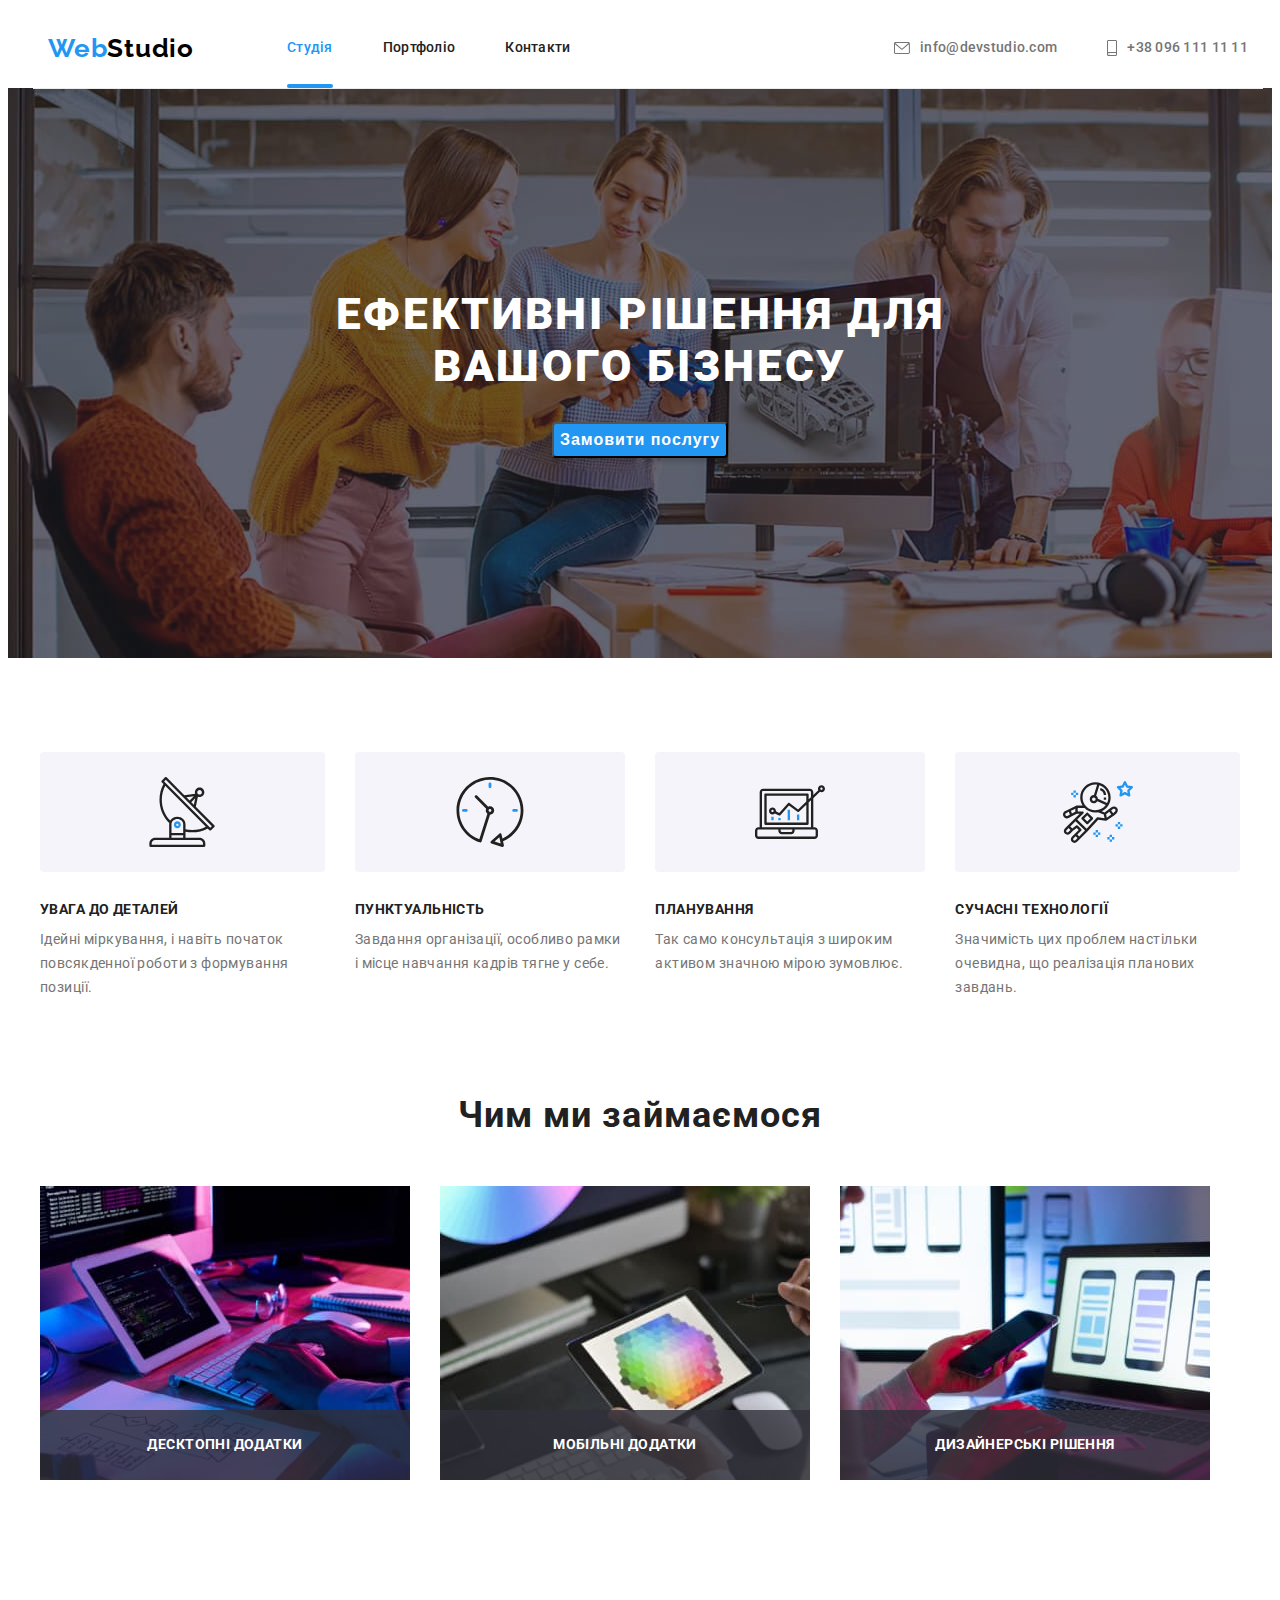
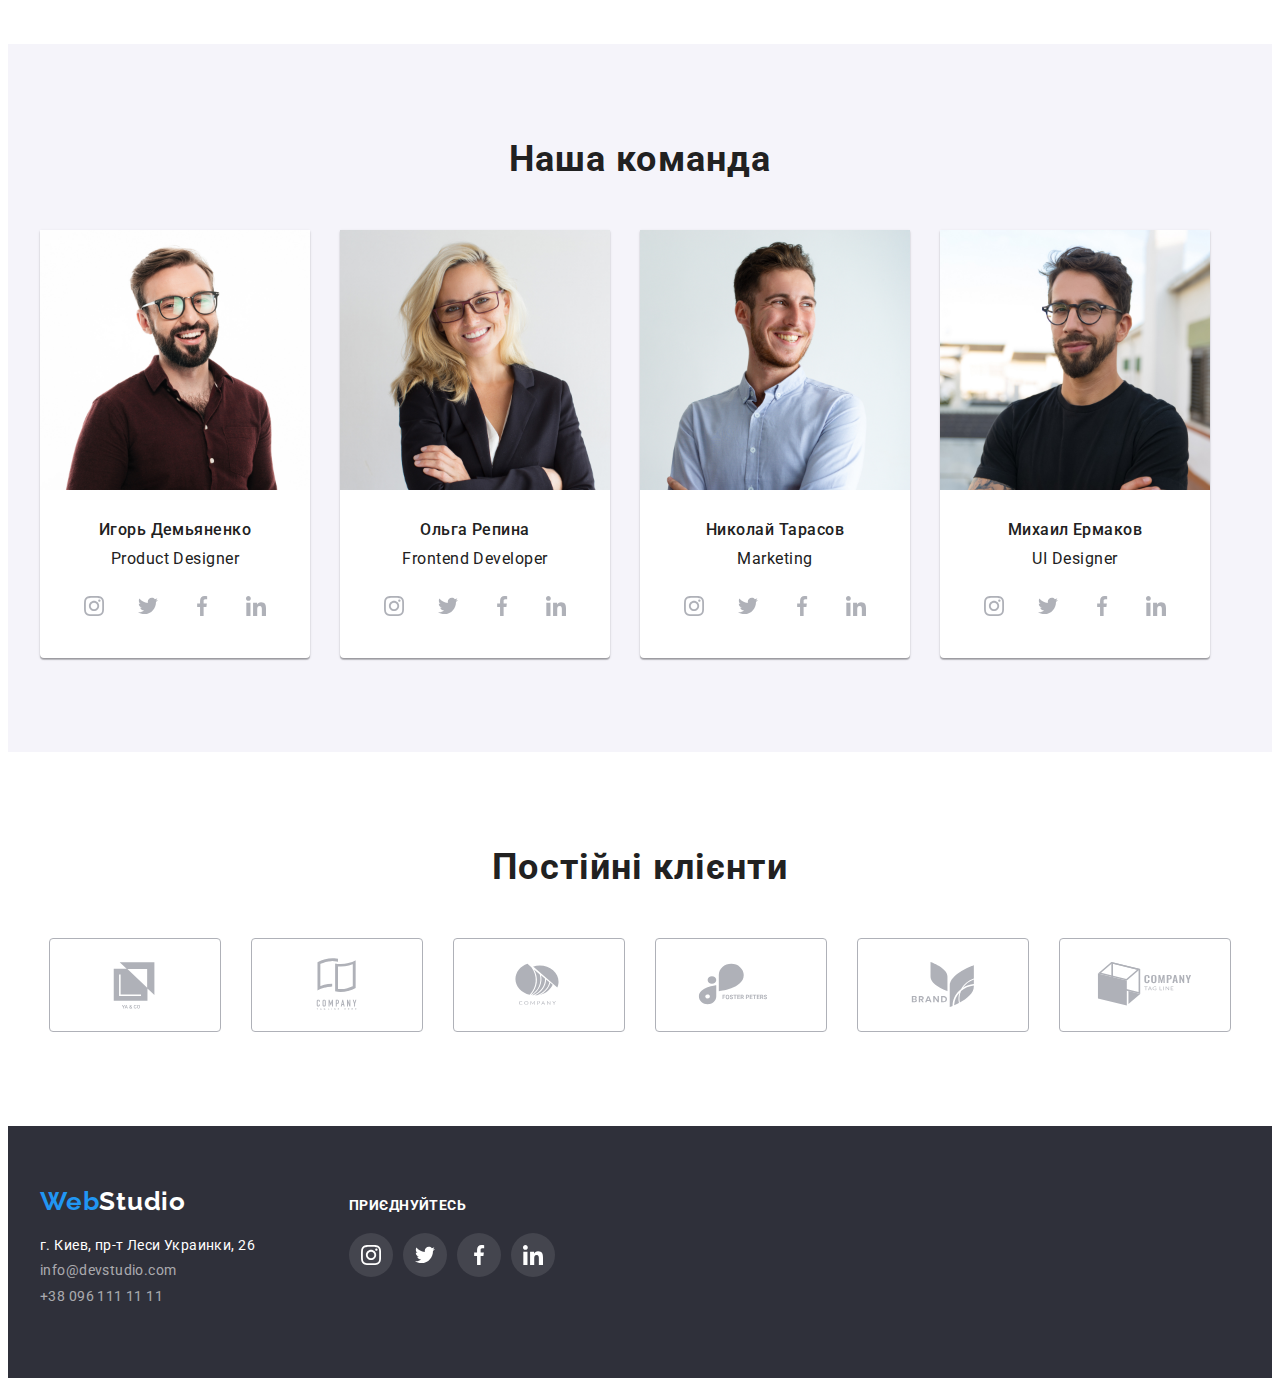
==== index.html @ 88c3181b "start" ====
<!DOCTYPE html>
<html lang="ru">
  <head>
    <meta charset="UTF-8" />
    <meta http-equiv="X-UA-Compatible" content="IE=edge" />
    <meta name="viewport" content="width=device-width, initial-scale=1.0" />
    <title>Studio</title>
    <link rel="preconnect" href="https://fonts.googleapis.com" />
    <link rel="preconnect" href="https://fonts.gstatic.com" crossorigin />
    <link
      href="https://fonts.googleapis.com/css2?family=Raleway:wght@700&family=Roboto:wght@400;500;700;900&display=swap"
      rel="stylesheet"
    />
    <link
      rel="stylesheet"
      href="https://cdnjs.cloudflare.com/ajax/libs/modern-normalize/1.1.0/modern-normalize.min.css"
      integrity="sha512-wpPYUAdjBVSE4KJnH1VR1HeZfpl1ub8YT/NKx4PuQ5NmX2tKuGu6U/JRp5y+Y8XG2tV+wKQpNHVUX03MfMFn9Q=="
      crossorigin="anonymous"
      referrerpolicy="no-referrer"
    />
    <link rel="stylesheet" href="./css/styles.css" />
  </head>
  <body>
    <header class="header">
      <div class="container header-container">
        <nav class="header-nav">
          <a lang="en" href="" class="link logo-base logo-mar">
            <span class="logo-web">Web</span><span class="logo-Stu-header">Studio</span>
          </a>
          <ul class="header-list list">
            <li><a href="./index.html" class="header-item link choice">Студія</a></li>
            <li><a href="./portfolio.html" class="header-item link">Портфоліо</a></li>
            <li><a href="" class="header-item link">Контакти</a></li>
          </ul>
        </nav>
        <ul class="header-list list">
          <li class="header-list-item">
            <a lang="en" href="mailto:info@devstudio.com" class="header-mail link">
              <svg class="header-link-icon" width="16" height="12">
                <use href="./images/icon.svg#icon-envelope"></use></svg
              >info@devstudio.com
            </a>
          </li>
          <li class="header-list-item">
            <a lang="en" href="telto:+380961111111" class="header-tel link">
              <svg class="header-link-icon" width="10px" height="16px">
                <use href="./images/icon.svg#icon-smartphone"></use></svg
              >+38 096 111 11 11
            </a>
          </li>
        </ul>
      </div>
    </header>

    <main class="main">
      <section class="hero">
        <div class="container">
          <h1 class="hero-title">Ефективні рішення для вашого бізнесу</h1>
          <button type="button" class="hero-btn" data-modal-open>Замовити послугу</button>
        </div>
      </section>

      <section class="skill">
        <div class="container">
          <ul class="skill-list list">
            <li class="skill-item">
              <div class="skill-item-box">
                <svg class="skill-item-icon">
                  <use href="./images/icon.svg#icon-antenna"></use>
                </svg>
              </div>
              <h3 class="skill-title">Увага до деталей</h3>
              <p class="skill-after-title">
                Ідейні міркування, і навіть початок повсякденної роботи з формування позиції.
              </p>
            </li>
            <li class="skill-item">
              <div class="skill-item-box">
                <svg class="skill-item-icon">
                  <use href="./images/icon.svg#icon-clock"></use>
                </svg>
              </div>
              <h3 class="skill-title">Пунктуальність</h3>
              <p class="skill-after-title">
                Завдання організації, особливо рамки і місце навчання кадрів тягне у себе.
              </p>
            </li>
            <li class="skill-item">
              <div class="skill-item-box">
                <svg class="skill-item-icon">
                  <use href="./images/icon.svg#icon-diagram"></use>
                </svg>
              </div>
              <h3 class="skill-title">Планування</h3>
              <p class="skill-after-title">
                Так само консультація з широким активом значною мірою зумовлює.
              </p>
            </li>
            <li class="skill-item">
              <div class="skill-item-box">
                <svg class="skill-item-icon">
                  <use href="./images/icon.svg#icon-astronaut"></use>
                </svg>
              </div>
              <h3 class="skill-title">Сучасні технології</h3>
              <p class="skill-after-title">
                Значимість цих проблем настільки очевидна, що реалізація планових завдань.
              </p>
            </li>
          </ul>
        </div>
      </section>

      <section class="referral section">
        <div class="container">
          <h2 class="referral-title">Чим ми займаємося</h2>
          <ul class="referral-list list">
            <li>
              <img src="./images/example2.jpg" alt="примеры картинок" width="370" height="294" />
              <div class="referral-block">
                <p class="referral-text">Десктопні додатки</p>
              </div>
            </li>
            <li>
              <img src="./images/example3.jpg" alt="примеры картинок" width="370" height="294" />
              <div class="referral-block">
                <p class="referral-text">Мобільні додатки</p>
              </div>
            </li>
            <li>
              <img src="./images/example1.jpg" alt="примеры картинок" width="370" height="294" />
              <div class="referral-block">
                <p class="referral-text">Дизайнерські рішення</p>
              </div>
            </li>
          </ul>
        </div>
      </section>

      <section class="team section">
        <div class="container">
          <h2 class="team-title">Наша команда</h2>
          <ul class="team-list list">
            <li class="team-item">
              <img src="./images/igor.jpg" alt="фото Игорь Демьяненко" width="270" height="260" />
              <div class="team-name">
                <h3 class="team-item-title">Игорь Демьяненко</h3>
                <p class="team-item-after-title">Product Designer</p>
                <ul class="team-name-list list">
                  <li class="team-name-item">
                    <a href="" class="team-name-link link">
                      <svg class="team-name-icon" width="20" height="20">
                        <use href="./images/icon.svg#icon-instagram"></use>
                      </svg>
                    </a>
                  </li>
                  <li class="team-name-item">
                    <a href="" class="team-name-link link">
                      <svg class="team-name-icon" width="20" height="20">
                        <use href="./images/icon.svg#icon-twitter"></use>
                      </svg>
                    </a>
                  </li>
                  <li class="team-name-item">
                    <a href="" class="team-name-link link">
                      <svg class="team-name-icon" width="20" height="20">
                        <use href="./images/icon.svg#icon-facebook"></use>
                      </svg>
                    </a>
                  </li>
                  <li class="team-name-item">
                    <a href="" class="team-name-link link">
                      <svg class="team-name-icon" width="20" height="20">
                        <use href="./images/icon.svg#icon-linkedin"></use>
                      </svg>
                    </a>
                  </li>
                </ul>
              </div>
            </li>

            <li class="team-item">
              <img src="./images/olga.jpg" alt="фото Ольга Репина" width="270" height="260" />
              <div class="team-name">
                <h3 class="team-item-title">Ольга Репина</h3>
                <p class="team-item-after-title">Frontend Developer</p>
                <ul class="team-name-list list">
                  <li class="team-name-item">
                    <a href="" class="team-name-link link">
                      <svg class="team-name-icon" width="20" height="20">
                        <use href="./images/icon.svg#icon-instagram"></use>
                      </svg>
                    </a>
                  </li>
                  <li class="team-name-item">
                    <a href="" class="team-name-link link">
                      <svg class="team-name-icon" width="20" height="20">
                        <use href="./images/icon.svg#icon-twitter"></use>
                      </svg>
                    </a>
                  </li>
                  <li class="team-name-item">
                    <a href="" class="team-name-link link">
                      <svg class="team-name-icon" width="20" height="20">
                        <use href="./images/icon.svg#icon-facebook"></use>
                      </svg>
                    </a>
                  </li>
                  <li class="team-name-item">
                    <a href="" class="team-name-link link">
                      <svg class="team-name-icon" width="20" height="20">
                        <use href="./images/icon.svg#icon-linkedin"></use>
                      </svg>
                    </a>
                  </li>
                </ul>
              </div>
            </li>

            <li class="team-item">
              <img src="./images/koly.jpg" alt="фото Николай Тарасов" width="270" height="260" />
              <div class="team-name">
                <h3 class="team-item-title">Николай Тарасов</h3>
                <p class="team-item-after-title">Marketing</p>
                <ul class="team-name-list list">
                  <li class="team-name-item">
                    <a href="" class="team-name-link link">
                      <svg class="team-name-icon" width="20" height="20">
                        <use href="./images/icon.svg#icon-instagram"></use>
                      </svg>
                    </a>
                  </li>
                  <li class="team-name-item">
                    <a href="" class="team-name-link link">
                      <svg class="team-name-icon" width="20" height="20">
                        <use href="./images/icon.svg#icon-twitter"></use>
                      </svg>
                    </a>
                  </li>
                  <li class="team-name-item">
                    <a href="" class="team-name-link link">
                      <svg class="team-name-icon" width="20" height="20">
                        <use href="./images/icon.svg#icon-facebook"></use>
                      </svg>
                    </a>
                  </li>
                  <li class="team-name-item">
                    <a href="" class="team-name-link link">
                      <svg class="team-name-icon" width="20" height="20">
                        <use href="./images/icon.svg#icon-linkedin"></use>
                      </svg>
                    </a>
                  </li>
                </ul>
              </div>
            </li>

            <li class="team-item">
              <img src="./images/misha.jpg" alt="фото Михаил Ермаков" width="270" height="260" />
              <div class="team-name">
                <h3 class="team-item-title">Михаил Ермаков</h3>
                <p class="team-item-after-title">UI Designer</p>
                <ul class="team-name-list list">
                  <li class="team-name-item">
                    <a href="" class="team-name-link link">
                      <svg class="team-name-icon" width="20" height="20">
                        <use href="./images/icon.svg#icon-instagram"></use>
                      </svg>
                    </a>
                  </li>
                  <li class="team-name-item">
                    <a href="" class="team-name-link link">
                      <svg class="team-name-icon" width="20" height="20">
                        <use href="./images/icon.svg#icon-twitter"></use>
                      </svg>
                    </a>
                  </li>
                  <li class="team-name-item">
                    <a href="" class="team-name-link link">
                      <svg class="team-name-icon" width="20" height="20">
                        <use href="./images/icon.svg#icon-facebook"></use>
                      </svg>
                    </a>
                  </li>
                  <li class="team-name-item">
                    <a href="" class="team-name-link link">
                      <svg class="team-name-icon" width="20" height="20">
                        <use href="./images/icon.svg#icon-linkedin"></use>
                      </svg>
                    </a>
                  </li>
                </ul>
              </div>
            </li>
          </ul>
        </div>
      </section>

      <section class="customers section">
        <div class="container">
          <h2 class="team-title">Постійні клієнти</h2>
          <ul class="customers-list list">
            <li class="customers-item">
              <a href="" class="customers-link link">
                <svg class="customers-icon">
                  <use href="./images/icon.svg#icon-Logo-1"></use>
                </svg>
              </a>
            </li>
            <li class="customers-item">
              <a href="" class="customers-link">
                <svg class="customers-icon">
                  <use href="./images/icon.svg#icon-Logo-2"></use>
                </svg>
              </a>
            </li>
            <li class="customers-item">
              <a href="" class="customers-link">
                <svg class="customers-icon">
                  <use href="./images/icon.svg#icon-Logo-3"></use>
                </svg>
              </a>
            </li>
            <li class="customers-item">
              <a href="" class="customers-link">
                <svg class="customers-icon">
                  <use href="./images/icon.svg#icon-Logo-4"></use>
                </svg>
              </a>
            </li>
            <li class="customers-item">
              <a href="" class="customers-link">
                <svg class="customers-icon">
                  <use href="./images/icon.svg#icon-Logo-5"></use>
                </svg>
              </a>
            </li>
            <li class="customers-item">
              <a href="" class="customers-link">
                <svg class="customers-icon">
                  <use href="./images/icon.svg#icon-Logo-6"></use>
                </svg>
              </a>
            </li>
          </ul>
        </div>
      </section>
    </main>

    <footer class="footer">
      <div class="container footer-container">
        <div class="footer-block-adres">
          <a lang="en" href="" class="footer-logo link logo-base">
            <span class="logo-web">Web</span><span class="logo-Stu-footer">Studio</span>
          </a>
          <address class="footer-addres list">
            <p>г. Киев, пр-т Леси Украинки, 26</p>
            <ul class="footer-list list">
              <li class="footer-addres-list">
                <a
                  lang="en"
                  href="mailto:info@devstudio.com"
                  class="footer-addres-contact footer-mail link"
                  >info@devstudio.com
                </a>
              </li>
              <li>
                <a lang="en" href="telto:+380961111111" class="footer-addres-contact link"
                  >+38 096 111 11 11
                </a>
              </li>
            </ul>
          </address>
        </div>
        <div class="footer-soc">
          <h3 class="footer-title">приєднуйтесь</h3>
          <ul class="footer-soc-list list">
            <li class="footer-soc-item">
              <a href="" class="footer-soc-link">
                <svg class="footer-soc-icon" width="20" height="20">
                  <use href="./images/icon.svg#icon-instagram"></use>
                </svg>
              </a>
            </li>
            <li class="footer-soc-item">
              <a href="" class="footer-soc-link">
                <svg class="footer-soc-icon" width="20" height="20">
                  <use href="./images/icon.svg#icon-twitter"></use>
                </svg>
              </a>
            </li>
            <li class="footer-soc-item">
              <a href="" class="footer-soc-link">
                <svg class="footer-soc-icon" width="20" height="20">
                  <use href="./images/icon.svg#icon-facebook"></use>
                </svg>
              </a>
            </li>
            <li class="footer-soc-item">
              <a href="" class="footer-soc-link">
                <svg class="footer-soc-icon" width="20" height="20">
                  <use href="./images/icon.svg#icon-linkedin"></use>
                </svg>
              </a>
            </li>
          </ul>
        </div>
      </div>
    </footer>
    <div class="backdrop is-hidden" data-modal>
      <div class="modal">
        <button type="button" class="btn-close" data-modal-close>
          <svg width="18" height="18">
            <use href="./images/icon.svg#icon-close"></use>
          </svg>
        </button>
      </div>
    </div>
    <script src="./js/modal.js"></script>
  </body>
</html>
---- css/styles.css ----
:root {
  --main-color-blue: #2196f3;
  --main-color-grey: #757575;
  --main-color-white: #ffffff;
  --main-cubic: cubic-bezier(0.4, 0, 0.2, 1);
}

body {
  font-family: 'Roboto', sans-serif;
  color: #212121;
}

p,
h1,
h2,
h3,
h4,
h5,
h6 {
  margin: 0;
}

ul {
  margin: 0;
  padding-left: 0;
}

button {
  cursor: pointer;
}

img {
  display: block;
}

.list {
  list-style: none;
}

.link {
  text-decoration: none;
}

.container {
  width: 1200px;
  padding-left: 15px;
  padding-right: 15px;
  margin: 0 auto;
}

.section {
  padding-top: 94px;
  padding-bottom: 94px;
}
/* -----------HEADER------------- */

.header {
  position: fixed;
  width: 100%;
  z-index: 10;
  margin: auto 0;
}

header .container {
  background-color: var(--main-color-white);
  border-bottom: 1px solid #ececec;
  display: flex;
  align-items: center;
}

.logo-base {
  font-family: 'Raleway';
  font-weight: 700;
  font-size: 26px;
  line-height: 1.19;
  letter-spacing: 0.03em;
}

.logo-web {
  color: var(--main-color-blue);
}

.logo-Stu-header {
  color: #000000;
}

.header-nav {
  display: flex;
  align-items: center;
}

.logo-base {
  margin-right: 93px;
}

.header-list {
  display: flex;
  column-gap: 50px;
  margin-left: auto;
}

.header-item {
  position: relative;
  font-weight: 500;
  font-size: 14px;
  line-height: 1.14;
  letter-spacing: 0.02em;
  color: inherit;
  padding: 32px 0;
  display: block;
  transition: color 250ms cubic-bezier(0.4, 0, 0.2, 1);
}

.header-item.link.choice::after {
  content: '';
  position: absolute;
  display: block;
  left: 0;
  bottom: 0;
  width: 100%;
  height: 4px;
  border-radius: 2px;
  background: #2196f3;
}

.header-item:hover,
.header-item:focus {
  color: var(--main-color-blue);
}

.choice {
  color: var(--main-color-blue);
}

.header-list-nav {
  margin-left: auto;
}

.header-list-item {
  display: flex;
  background-color: transparent;
  font: var(--main-color-grey);
}

.header-link-icon {
  margin-right: 10px;
  fill: currentColor;
}

.header-link-icon:hover,
.header-link-icon:focus {
  fill: var(--main-color-blue);
}

.header-mail,
.header-tel {
  display: flex;
  align-items: center;
  font-weight: 500;
  font-size: 14px;
  line-height: 1.14;
  letter-spacing: 0.02em;
  color: var(--main-color-grey);
  padding-top: 32px;
  padding-bottom: 32px;
  transition: color 250ms cubic-bezier(0.4, 0, 0.2, 1);
}

.header-mail:hover,
.header-mail:focus,
.header-tel:hover,
.header-tel:focus {
  color: var(--main-color-blue);
}

.main {
  padding-top: 80px;
}

/* -----------HERO------------- */

.hero {
  background-image: linear-gradient(rgba(47, 48, 58, 0.4), rgba(47, 48, 58, 0.4)),
    url(../images/Img-header.jpg);
  max-width: 1600px;
  padding: 200px 0;
  margin: 0 auto;
}

.hero-title {
  font-weight: 900;
  font-size: 44px;
  line-height: 1.36x;
  text-align: center;
  letter-spacing: 0.06em;
  text-transform: uppercase;
  color: var(--main-color-white);
  margin: 0 auto 30px;
  width: 696px;
}

.hero-btn {
  font-weight: 700;
  font-size: 16px;
  line-height: 1.88;
  display: flex;
  align-items: center;
  text-align: center;
  letter-spacing: 0.06em;
  color: var(--main-color-white);
  background-color: var(--main-color-blue);
  box-shadow: 0px 4px 4px rgba(0, 0, 0, 0.15);
  border-radius: 4px;
  margin: 0 auto;
  transition: background-color 250ms cubic-bezier(0.4, 0, 0.2, 1);
}

.hero-btn:hover,
.hero-btn:focus {
  background-color: #188ce8;
}

/* -----------SCILL------------- */

.skill {
  padding-top: 94px;
}

.skill-list {
  display: flex;
  justify-content: start;
  column-gap: 30px;
}

.skill-item {
  min-width: 270px;
}

.skill-item-box {
  display: flex;
  height: 120px;
  background-color: #f5f4fa;
  border-radius: 4px;
  justify-content: center;
  align-items: center;
  margin-bottom: 30px;
}

.skill-item-icon {
  width: 70px;
  height: 70px;
}

.skill-title {
  font-weight: 700;
  font-size: 14px;
  line-height: 1.14;
  letter-spacing: 0.03em;
  text-transform: uppercase;
  margin-bottom: 10px;
}

.skill-after-title {
  font-size: 14px;
  line-height: 1.71;
  letter-spacing: 0.03em;
  color: var(--main-color-grey);
}

/* -----------REFERRAL------------- */

.referral-title {
  font-weight: 700;
  font-size: 36px;
  line-height: 1.17;
  text-align: center;
  letter-spacing: 0.03em;
  margin-bottom: 50px;
}

.referral-list {
  display: flex;
  column-gap: 30px;
}

.referral-block {
  width: 370px;
  height: 70px;
  background: rgba(47, 48, 58, 0.8);
  position: relative;
  top: -70px;
}

.referral-text {
  font-weight: 700;
  font-size: 14px;
  line-height: 1.14;
  text-align: center;
  letter-spacing: 0.03em;
  text-transform: uppercase;
  color: #ffffff;
  padding: 27px;
}

/* -----------TEAM------------- */

.team {
  background-color: #f5f4fa;
}

.team-item {
  background: var(--main-color-white);
  box-shadow: 0px 1px 3px rgba(0, 0, 0, 0.12), 0px 1px 1px rgba(0, 0, 0, 0.14),
    0px 2px 1px rgba(0, 0, 0, 0.2);
  border-radius: 0px 0px 4px 4px;
  drop-shadow(0px 4px 4px rgba(0, 0, 0, 0.25));
}

.team-title {
  font-weight: 700;
  font-size: 36px;
  line-height: 1.17x;
  text-align: center;
  letter-spacing: 0.03em;
  margin-bottom: 50px;
}

.team-list {
  display: flex;
  column-gap: 30px;
}

.team-name {
  padding: 30px 15px;
}
.team-name-list {
  display: flex;
  justify-content: center;
  gap: 10px;
}

.team-name-link {
  width: 44px;
  height: 44px;
  border-radius: 50%;
  display: flex;
  justify-content: center;
  align-items: center;
  transition: background-color 250ms cubic-bezier(0.4, 0, 0.2, 1);
}

.team-name-link:hover,
.team-name-link:focus {
  background-color: #2196f3;
}

.team-name-icon {
  fill: #afb1b8;
  transition: fill 250ms cubic-bezier(0.4, 0, 0.2, 1);
}

.team-name-link:hover .team-name-icon,
.team-name-link:focus .team-name-icon {
  fill: #ffffff;
}

.team-item-title {
  font-weight: 500;
  font-size: 16px;
  line-height: 1.19;
  text-align: center;
  letter-spacing: 0.03em;
  margin-bottom: 10px;
}

.team-item-after-title {
  font-size: 16px;
  line-height: 1.19;
  text-align: center;
  letter-spacing: 0.03em;
  margin-bottom: 16px;
}

/* -----------CUSTOMERS------------- */

.customers-list {
  display: flex;
  justify-content: center;
  gap: 30px;
}

.customers-link {
  width: 170px;
  height: 92px;
  border: 1px solid #afb1b8;
  border-radius: 4px;
  display: flex;
  justify-content: center;
  align-items: center;
  transition: border 250ms cubic-bezier(0.4, 0, 0.2, 1);
}

.customers-icon {
  width: 106px;
  height: 60px;
  fill: #afb1b8;
  transition: fill 250ms cubic-bezier(0.4, 0, 0.2, 1);
}

.customers-link:hover .customers-icon,
.customers-link:focus .customers-icon {
  fill: #2196f3;
}

.customers-link:hover,
.customers-link:focus {
  border: 1px solid #2196f3;
  fill: #2196f3;
}

/* -----------FOOTER------------- */

.footer {
  background-color: #2f303a;
  padding: 60px 0;
}

.footer-logo {
  margin-bottom: 20px;
  display: block;
}

.logo-Stu-footer {
  color: var(--main-color-white);
}

.footer-container {
  display: flex;
  /* gap: 70px; */
  align-items: baseline;
}

.footer-addres {
  font-size: 14px;
  line-height: 1.17;
  letter-spacing: 0.03em;
  color: var(--main-color-white);

  display: block;
  font-style: normal;
  width: 231px;
  height: 81px;
}
.footer-list {
  margin-top: 9px;
}

.footer-addres-contact {
  font-size: 14px;
  line-height: 1.17;
  letter-spacing: 0.03em;
  color: rgba(255, 255, 255, 0.6);
  transition: color 250ms cubic-bezier(0.4, 0, 0.2, 1);
}

.footer-addres-list {
  margin-bottom: 9px;
}

.footer-addres-contact:hover,
.footer-addres-contact:focus {
  color: var(--main-color-blue);
}

.footer-soc {
  margin-left: 70px;
}

.footer-soc-list {
  display: flex;
  gap: 10px;
}

.footer-title {
  font-size: 14px;
  line-height: 1, 14;
  letter-spacing: 0.03em;
  text-transform: uppercase;
  color: var(--main-color-white);
  margin-bottom: 20px;
}

.footer-soc-link {
  width: 44px;
  height: 44px;
  border-radius: 50%;
  background-color: rgba(255, 255, 255, 0.1);
  display: flex;
  justify-content: center;
  align-items: center;
  transition: background-color 250ms cubic-bezier(0.4, 0, 0.2, 1);
}

.footer-soc-icon {
  fill: var(--main-color-white);
}

.footer-soc-link:hover,
.footer-soc-link:focus {
  background-color: var(--main-color-blue);
}

/* -----------MODAL------------- */

.backdrop {
  position: fixed;
  top: 0;
  width: 100%;
  height: 100%;
  background-color: rgba(0, 0, 0, 0.2);
  z-index: 20;
  transition: opacity 250ms cubic-bezier(0.4, 0, 0.2, 1),
    visibility 250ms cubic-bezier(0.4, 0, 0.2, 1);
}

.modal {
  position: absolute;
  width: 528px;
  min-height: 581px;
  background-color: var(--main-color-white);
  border-radius: 4px;
  top: 50%;
  left: 50%;
  transform: translate(-50%, -50%);
  box-shadow: 0px 1px 3px rgba(0, 0, 0, 0.12), 0px 1px 1px rgba(0, 0, 0, 0.14),
    0px 2px 1px rgba(0, 0, 0, 0.2);
  transition: transform 250ms cubic-bezier(0.4, 0, 0.2, 1),
    opacity 250ms cubic-bezier(0.4, 0, 0.2, 1), visibility 250ms cubic-bezier(0.4, 0, 0.2, 1);
}

.btn-close {
  position: absolute;
  display: flex;
  align-items: center;
  justify-content: center;
  background-color: inherit;
  border: 1px solid rgba(0, 0, 0, 0.1);

  top: 8px;
  right: 8px;
  height: 30px;
  width: 30px;
  border-radius: 50%;
}

.is-hidden {
  opacity: 0;
  visibility: hidden;
  pointer-events: none;
}
/* -----------PORTFOLIO------------- */

.portfolio-list-btn {
  font-weight: 500;
  font-size: 16px;
  line-height: 1.62;
  text-align: center;
  letter-spacing: 0.03em;
  padding: 6px 22px;
  border: none;
  color: #212121;
  background-color: #f5f4fa;
  border-radius: 4px;
  letter-spacing: 0.03em;
  transition: background-color 250ms cubic-bezier(0.4, 0, 0.2, 1),
    color 250ms cubic-bezier(0.4, 0, 0.2, 1), box-shadow 250ms cubic-bezier(0.4, 0, 0.2, 1);
}

.portfolio-list-btn:hover,
.portfolio-list-btn:focus {
  background-color: var(--main-color-blue);
  color: var(--main-color-white);
  box-shadow: 0px 3px 1px rgba(0, 0, 0, 0.1), 0px 1px 2px rgba(0, 0, 0, 0.08),
    0px 2px 2px rgba(0, 0, 0, 0.12);
}

.portfolio-list {
  display: flex;
  column-gap: 8px;
  justify-content: center;
  margin-bottom: 50px;
}

.portfolio-btn {
  width: 575px;
  margin: auto;
}

.portfolio-list-pic {
  display: flex;
  flex-wrap: wrap;
  justify-content: center;
  gap: 30px;
}

.portfolio-list-block {
  background: #ffffff;
}

.portfolio-list-block:hover .portfolio-link-text,
.portfolio-list-block:focus .portfolio-link-text {
  transform: translateY(0%);
}

.portfolio-link-block {
  position: relative;
  overflow: hidden;
}

.portfolio-link-title {
  display: block;
  transition: box-shadow 250ms cubic-bezier(0.4, 0, 0.2, 1);
}

.portfolio-list-block:hover .portfolio-link-title,
.portfolio-list-block:focus .portfolio-link-title {
  box-shadow: 0 1px 1px rgba(0, 0, 0, 0.12), 0 4px 4px rgba(0, 0, 0, 0.06),
    1px 4px 6px rgba(0, 0, 0, 0.16);
}

.portfolio-link-text {
  font-weight: 400;
  font-size: 18px;
  line-height: 1.56;
  letter-spacing: 0.03em;
  color: var(--main-color-white);

  position: absolute;
  top: 0;
  left: 0;
  height: 100%;
  padding: 24px 63px;
  background: rgba(33, 150, 243, 0.9);
  transform: translateY(100%);
  transition: transform 2250ms cubic-bezier(0.4, 0, 0.2, 1);
}

.container-title {
  padding: 24px 20px;
  border-left: 1px solid #eeeeee;
  border-right: 1px solid #eeeeee;
  border-bottom: 1px solid #eeeeee;
}

.portfolio-list-title {
  font-weight: 700;
  font-size: 18px;
  line-height: 2;
  letter-spacing: 0.06em;
  color: #212121;
  background-color: var(--main-color-white);
  margin-bottom: 4px;
}

.portfolio-list-after-title {
  font-weight: 400;
  font-size: 16px;
  line-height: 1.88;
  letter-spacing: 0.03em;
  color: var(--main-color-grey);
  background-color: var(--main-color-white);
}
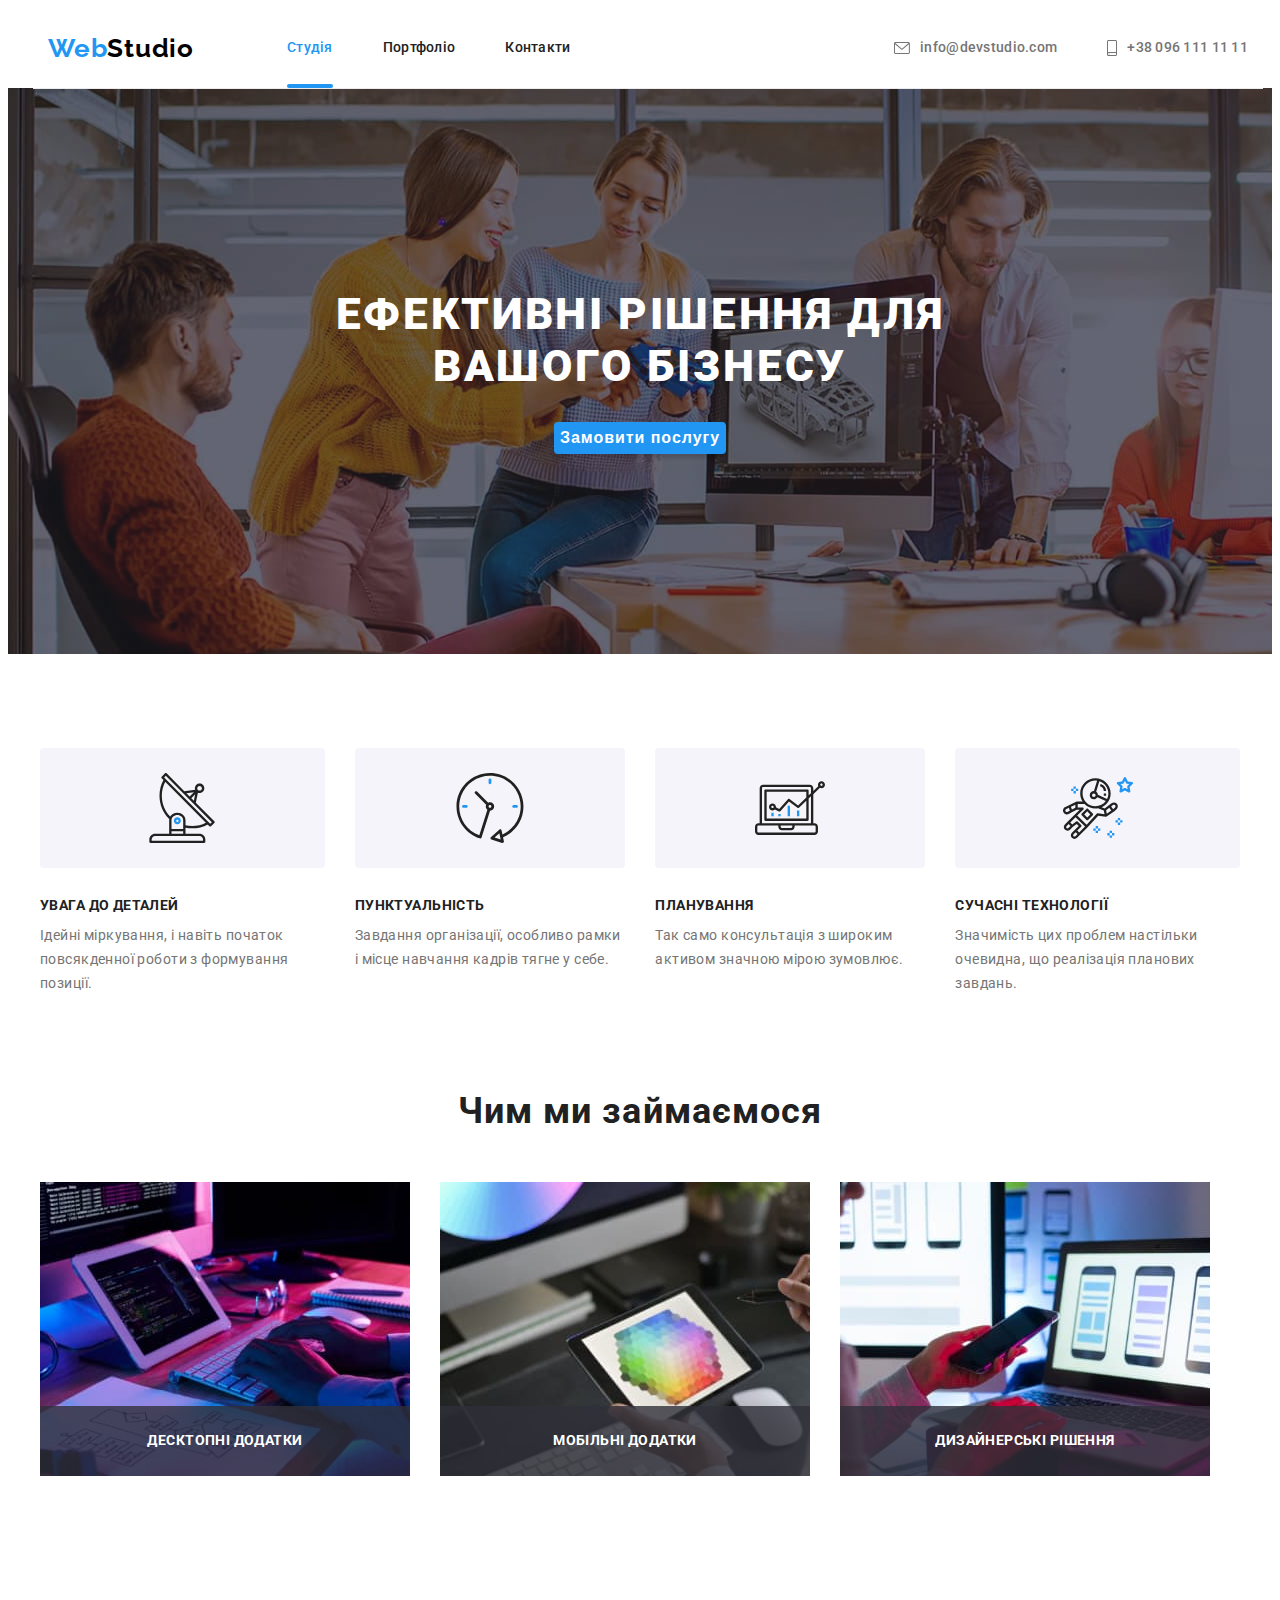
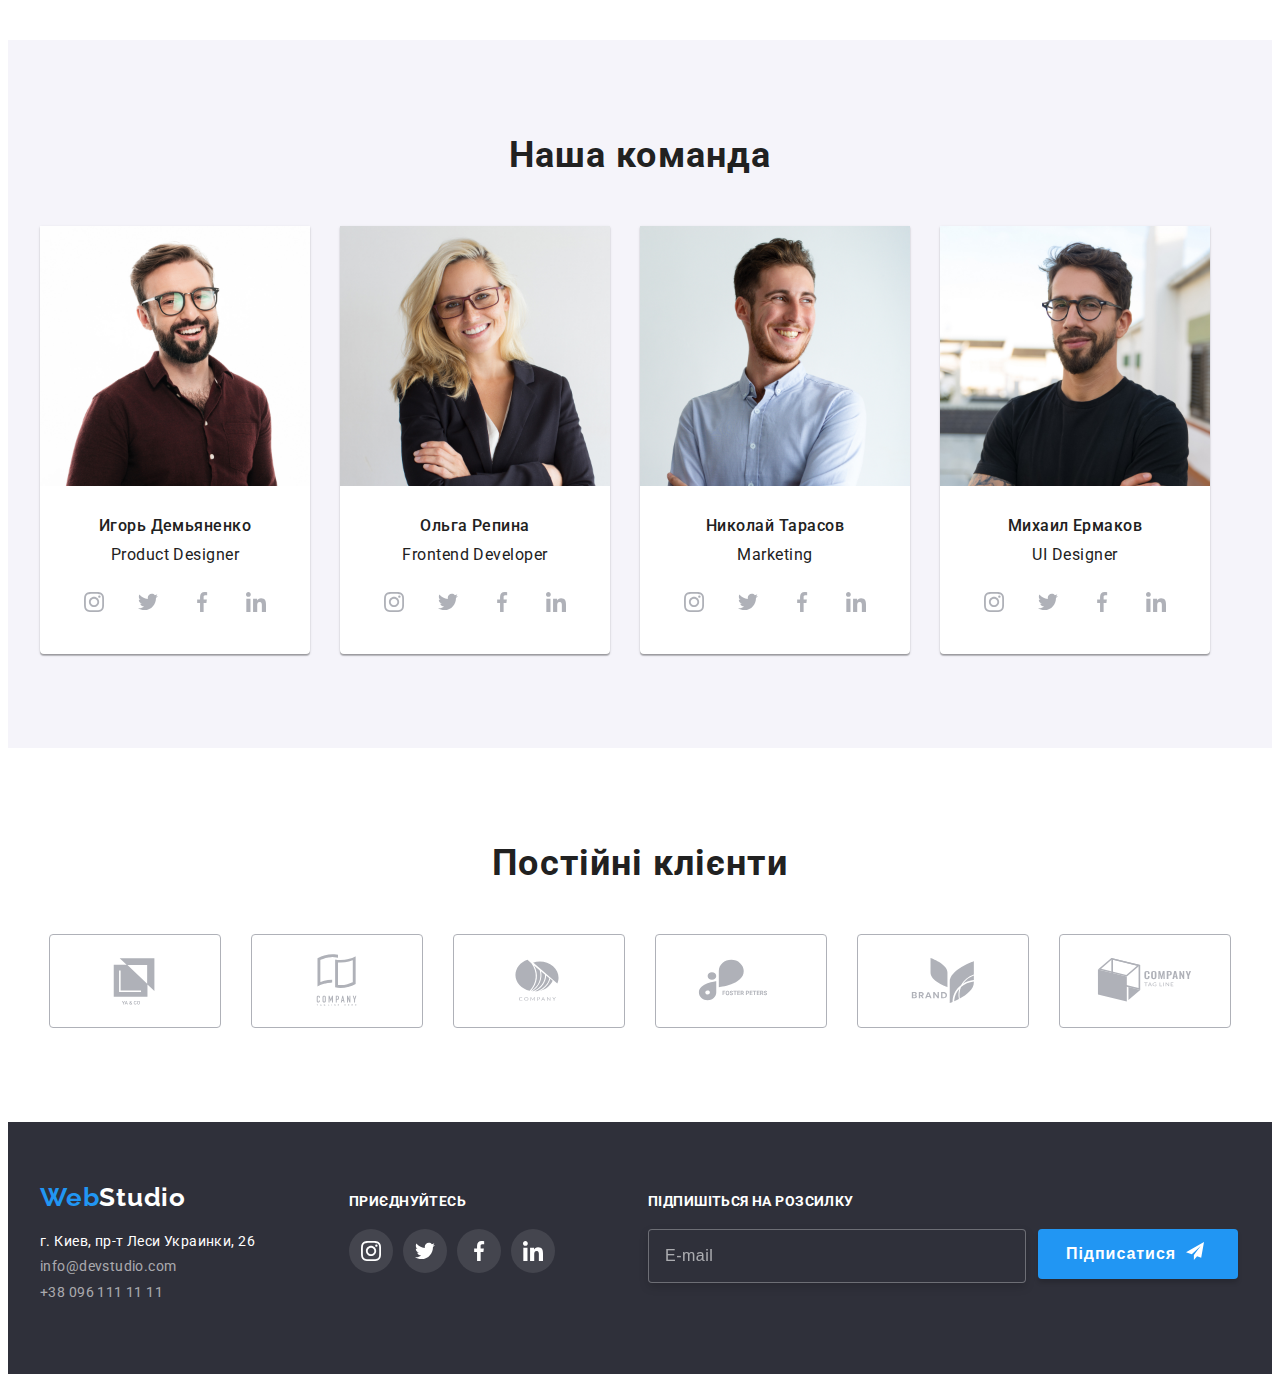
==== commit 7027ea06: "hw-final" ====
--- a/index.html
+++ b/index.html
@@ -405,6 +405,20 @@
             </li>
           </ul>
         </div>
+        <form>
+          <div class="mailing">
+            <h3 class="mailing-title">Підпишіться на розсилку</h3>
+            <div class="mailing-box">
+              <input type="email" name="user-mail" class="mailing-input" placeholder="E-mail" />
+              <button type="submit" class="btn-mailing">
+                Підписатися
+                <svg class="mailing-icon">
+                  <use href="./images/icon.svg#icon-send" width="18" height="18"></use>
+                </svg>
+              </button>
+            </div>
+          </div>
+        </form>
       </div>
     </footer>
     <div class="backdrop is-hidden" data-modal>
@@ -414,6 +428,64 @@
             <use href="./images/icon.svg#icon-close"></use>
           </svg>
         </button>
+        <p class="modal-title">Залиште свої дані, ми вам передзвонимо</p>
+        <form class="modal-form">
+          <div class="input-field">
+            <label class="input-title">Ім'я</label>
+            <div class="input-wrap">
+              <input type="text" class="form-input" name="user-name" placeholder=" " required />
+              <svg class="input-icon">
+                <use href="./images/icon.svg#icon-person" width="18" height="18"></use>
+              </svg>
+            </div>
+          </div>
+          <div class="input-field">
+            <label class="input-title">Телефон</label>
+            <div class="input-wrap">
+              <input type="text" class="form-input" name="user-fhone" placeholder=" " required />
+              <svg class="input-icon">
+                <use href="./images/icon.svg#icon-phone" width="18" height="18"></use>
+              </svg>
+            </div>
+          </div>
+          <div class="input-field">
+            <label class="input-title">Пошта</label>
+            <div class="input-wrap">
+              <input type="text" class="form-input" name="user-mail" placeholder=" " required />
+              <svg class="input-icon">
+                <use href="./images/icon.svg#icon-email" width="18" height="18"></use>
+              </svg>
+            </div>
+          </div>
+          <label>
+            <span class="input-title">Коментар</span>
+            <textarea
+              name="input-user"
+              id="input-user"
+              class="coment-input"
+              placeholder="Введіть текст"
+            ></textarea>
+          </label>
+
+          <div class="checkbox-box">
+            <input
+              type="checkbox"
+              class="input-check visually-hidden"
+              name="user-policy"
+              value="true"
+              id="user-policy"
+            />
+            <label for="user-policy" class="check-text">
+              <span class="checkbox-icon">
+                <svg class="check-icon">
+                  <use href="./images/icon.svg#icon-check" width="16"></use>
+                </svg> </span
+              >Погоджуюся з розсилкою та приймаю
+              <a href="" class="check-link">Умови договору</a>
+            </label>
+          </div>
+          <button type="submit" class="btn-submit">Відправити</button>
+        </form>
       </div>
     </div>
     <script src="./js/modal.js"></script>
--- a/css/styles.css
+++ b/css/styles.css
@@ -27,6 +27,7 @@
 
 button {
   cursor: pointer;
+  border: none;
 }
 
 img {
@@ -52,6 +53,27 @@
   padding-top: 94px;
   padding-bottom: 94px;
 }
+
+.visually-hidden {
+  position: absolute;
+  white-space: nowrap;
+  width: 1px;
+  height: 1px;
+  overflow: hidden;
+  border: 0;
+  padding: 0;
+  clip: rect(0 0 0 0);
+  clip-path: inset(50%);
+  margin: -1px;
+}
+
+:active,
+:hover,
+:focus {
+  outline: 0;
+  outline-offset: 0;
+}
+
 /* -----------HEADER------------- */
 
 .header {
@@ -313,7 +335,6 @@
   box-shadow: 0px 1px 3px rgba(0, 0, 0, 0.12), 0px 1px 1px rgba(0, 0, 0, 0.14),
     0px 2px 1px rgba(0, 0, 0, 0.2);
   border-radius: 0px 0px 4px 4px;
-  drop-shadow(0px 4px 4px rgba(0, 0, 0, 0.25));
 }
 
 .team-title {
@@ -508,6 +529,71 @@
 .footer-soc-link:hover,
 .footer-soc-link:focus {
   background-color: var(--main-color-blue);
+}
+
+.mailing {
+  margin-left: 93px;
+}
+
+.mailing-title {
+  font-size: 14px;
+  line-height: 1, 14;
+  letter-spacing: 0.03em;
+  text-transform: uppercase;
+  color: var(--main-color-white);
+  margin-bottom: 20px;
+}
+
+.mailing-box {
+  display: flex;
+}
+
+.mailing-input {
+  width: 358px;
+  height: 50px;
+  border: 1px solid rgba(255, 255, 255, 0.3);
+  filter: drop-shadow(0px 4px 4px rgba(0, 0, 0, 0.15));
+  border-radius: 4px;
+  background: #2f303a;
+  font-weight: 400;
+  font-size: 16px;
+  line-height: 1.25;
+  letter-spacing: 0.03em;
+  color: rgba(255, 255, 255, 0.6);
+  padding-left: 16px;
+}
+
+.mailing-input::placeholder {
+  font-weight: 400;
+  font-size: 16px;
+  line-height: 1.25;
+  letter-spacing: 0.03em;
+  color: rgba(255, 255, 255, 0.6);
+}
+
+.btn-mailing {
+  height: 50px;
+  width: 200px;
+  background: #2196f3;
+  box-shadow: 0px 4px 4px rgba(0, 0, 0, 0.15);
+  border-radius: 4px;
+
+  font-weight: 700;
+  font-size: 16px;
+  line-height: 1.88;
+  display: flex;
+  align-items: center;
+  justify-content: center;
+
+  letter-spacing: 0.06em;
+  color: #ffffff;
+  margin-left: 12px;
+}
+
+.mailing-icon {
+  width: 24px;
+  height: 24px;
+  margin-left: 10px;
 }
 
 /* -----------MODAL------------- */
@@ -536,6 +622,7 @@
     0px 2px 1px rgba(0, 0, 0, 0.2);
   transition: transform 250ms cubic-bezier(0.4, 0, 0.2, 1),
     opacity 250ms cubic-bezier(0.4, 0, 0.2, 1), visibility 250ms cubic-bezier(0.4, 0, 0.2, 1);
+  padding: 40px;
 }
 
 .btn-close {
@@ -553,11 +640,156 @@
   border-radius: 50%;
 }
 
+.btn-close:hover,
+.btn-close:focus {
+  fill: var(--main-color-blue);
+}
+
 .is-hidden {
   opacity: 0;
   visibility: hidden;
   pointer-events: none;
 }
+
+.modal-title {
+  font-weight: 700;
+  font-size: 20px;
+  line-height: 1.04;
+  text-align: center;
+  letter-spacing: 0.03em;
+  color: #212121;
+  text-align: center;
+}
+
+.input-wrap {
+  position: relative;
+}
+
+.input-wrap:hover,
+.input-wrap:focus,
+.form-input:hover,
+.form-input:focus,
+.coment-input:hover,
+.coment-input:focus {
+  fill: var(--main-color-blue);
+  border-color: var(--main-color-blue);
+  cursor: pointer;
+}
+
+.form-input {
+  width: 100%;
+  height: 40px;
+  border: 1px solid rgba(33, 33, 33, 0.2);
+  border-radius: 4px;
+  padding-left: 42px;
+  transition: border-color 250ms cubic-bezier(0.4, 0, 0.2, 1);
+}
+
+.input-icon {
+  height: 20px;
+  width: 20px;
+  position: absolute;
+  left: 12px;
+  top: 50%;
+  transform: translateY(-50%);
+  transition: color 250ms cubic-bezier(0.4, 0, 0.2, 1);
+}
+
+.input-title {
+  font-weight: 400;
+  font-size: 12px;
+  line-height: 1.16;
+  letter-spacing: 0.01em;
+  color: #757575;
+  display: block;
+  margin-top: 12px;
+  margin-bottom: 4px;
+}
+
+.coment-input {
+  width: 100%;
+  height: 96px;
+  border: 1px solid rgba(33, 33, 33, 0.2);
+  border-radius: 4px;
+  resize: none;
+  padding: 12px 16px;
+  transition: border-color 250ms cubic-bezier(0.4, 0, 0.2, 1);
+}
+
+.coment-input::placeholder {
+  font-weight: 400;
+  font-size: 12px;
+  line-height: 1.16;
+  letter-spacing: 0.01em;
+  color: rgba(117, 117, 117, 0.5);
+}
+
+.check-icon {
+  fill: transparent;
+}
+
+.input-check:checked + .check-text span {
+  background-color: var(--main-color-blue);
+  border: none;
+}
+
+.input-check:checked + .check-text .check-icon {
+  fill: var(--main-color-white);
+}
+
+.check-text {
+  font-weight: 400;
+  font-size: 14px;
+  line-height: 1.71;
+  letter-spacing: 0.03em;
+  color: #757575;
+  display: flex;
+  align-items: center;
+  gap: 8px;
+  margin-left: 14px;
+  margin-top: 20px;
+  margin-bottom: 30px;
+}
+
+.check-link {
+  color: var(--main-color-blue);
+}
+
+.check-text span {
+  width: 16px;
+  height: 15px;
+  border: 2px solid #212121;
+  border-radius: 3px;
+  display: flex;
+  align-items: center;
+  justify-content: center;
+  transition: background-color 250ms cubic-bezier(0.4, 0, 0.2, 1),
+    border 250ms cubic-bezier(0.4, 0, 0.2, 1);
+}
+
+.btn-submit {
+  font-weight: 700;
+  font-size: 16px;
+  line-height: 1.88;
+  display: flex;
+  align-items: center;
+  justify-content: center;
+  letter-spacing: 0.06em;
+  color: var(--main-color-white);
+  margin: 0 auto;
+  min-width: 200px;
+  height: 50px;
+  background-color: var(--main-color-blue);
+  box-shadow: 0px 4px 4px rgba(0, 0, 0, 0.15);
+  border-radius: 4px;
+  transition: background 250ms cubic-bezier(0.4, 0, 0.2, 1);
+}
+
+.btn-submit:focus,
+.btn-submit:hover {
+  background: #188ce8;
+}
+
 /* -----------PORTFOLIO------------- */
 
 .portfolio-list-btn {
